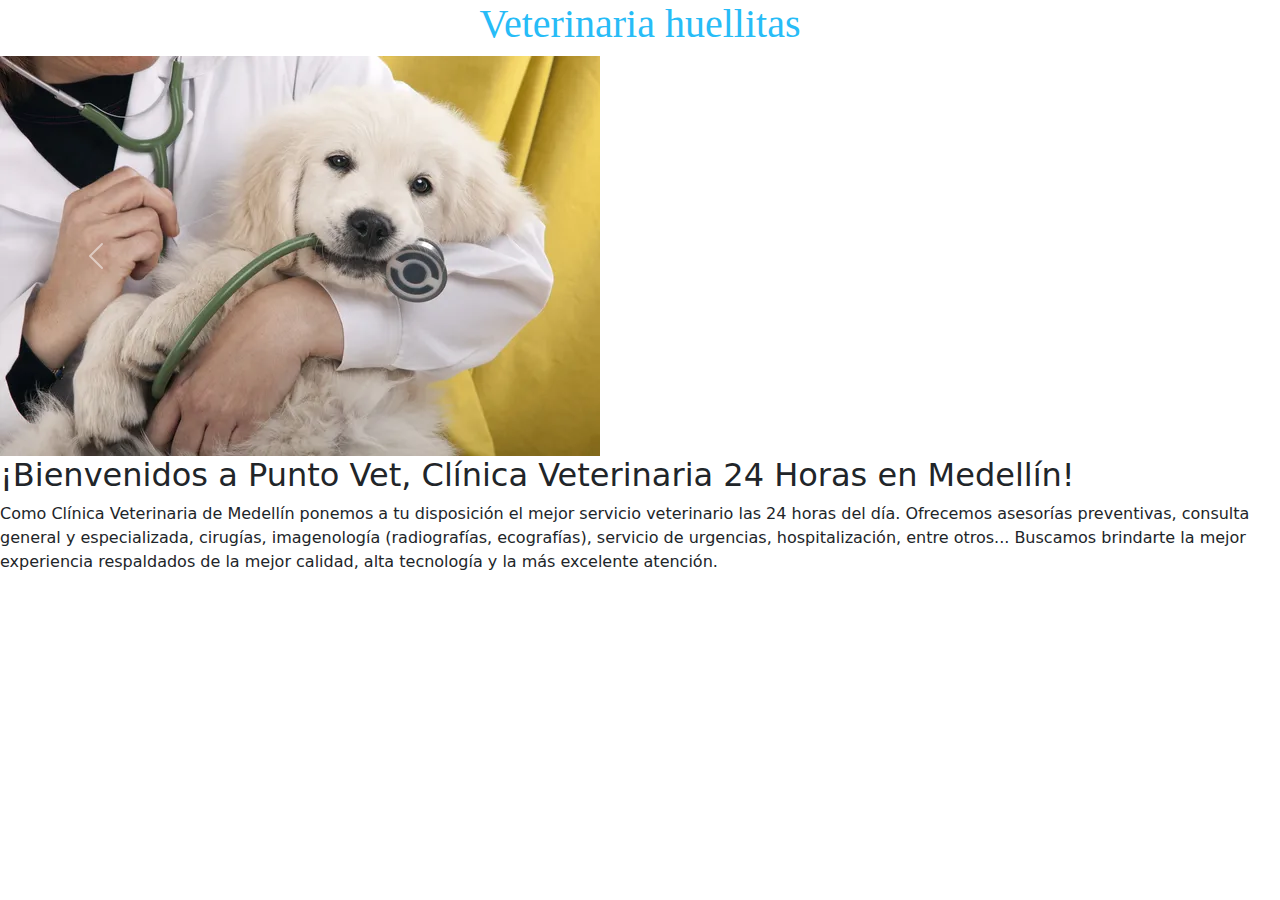
==== index.html @ 8bc76ebe "se agrega estructura servicios" ====
<!DOCTYPE html>
<html lang="en">
<head>
    <meta charset="UTF-8">
    <meta name="viewport" content="width=device-width, initial-scale=1.0">
    <link href="https://cdn.jsdelivr.net/npm/bootstrap@5.3.3/dist/css/bootstrap.min.css" rel="stylesheet" integrity="sha384-QWTKZyjpPEjISv5WaRU9OFeRpok6YctnYmDr5pNlyT2bRjXh0JMhjY6hW+ALEwIH" crossorigin="anonymous">
    <link rel="stylesheet" href="/css/style.css">
    <title>Veterinaria huellitas</title>
</head>
<body>
    <div class="nombre">
        <h1>Veterinaria huellitas</h1>
    </div>
    
        <div id="carouselExample" class="carousel">
            <div class="carousel-inner">
              <div class="carousel-item active">
                <img src="/img/imagen3.jpg" class="d-block w-20" alt="...">
              </div>
              <div class="carousel-item">
                <img src="/img/imagen2.avif" class="d-block w-20" alt="...">
              </div>
              <div class="carousel-item">
                <img src="/img/imagen1.avif" class="d-block w-20" alt="...">
              </div>
            </div>
            <button class="carousel-control-prev" type="button" data-bs-target="#carouselExample" data-bs-slide="prev">
              <span class="carousel-control-prev-icon" aria-hidden="true"></span>
              <span class="visually-hidden">Previous</span>
            </button>
            <button class="carousel-control-next" type="button" data-bs-target="#carouselExample" data-bs-slide="next">
              <span class="carousel-control-next-icon" aria-hidden="true"></span>
              <span class="visually-hidden">Next</span>
            </button>
          </div>
          <h2>¡Bienvenidos a Punto Vet, Clínica Veterinaria 24 Horas en Medellín!</h2> 

    <p>Como Clínica Veterinaria de Medellín ponemos a tu disposición el mejor servicio veterinario las 24 horas del día. Ofrecemos asesorías preventivas, consulta general y especializada, cirugías, imagenología (radiografías, ecografías), servicio de urgencias, hospitalización, entre otros... Buscamos brindarte la mejor experiencia respaldados de la mejor calidad, alta tecnología y la más excelente atención.</p>
</body>
</html>
<script src="https://cdn.jsdelivr.net/npm/bootstrap@5.3.3/dist/js/bootstrap.bundle.min.js" integrity="sha384-YvpcrYf0tY3lHB60NNkmXc5s9fDVZLESaAA55NDzOxhy9GkcIdslK1eN7N6jIeHz" crossorigin="anonymous"></script>
---- css/style.css ----
.nombre{
    font-family:cursive;
    text-align: center;
    color: rgb(39, 188, 247);
}
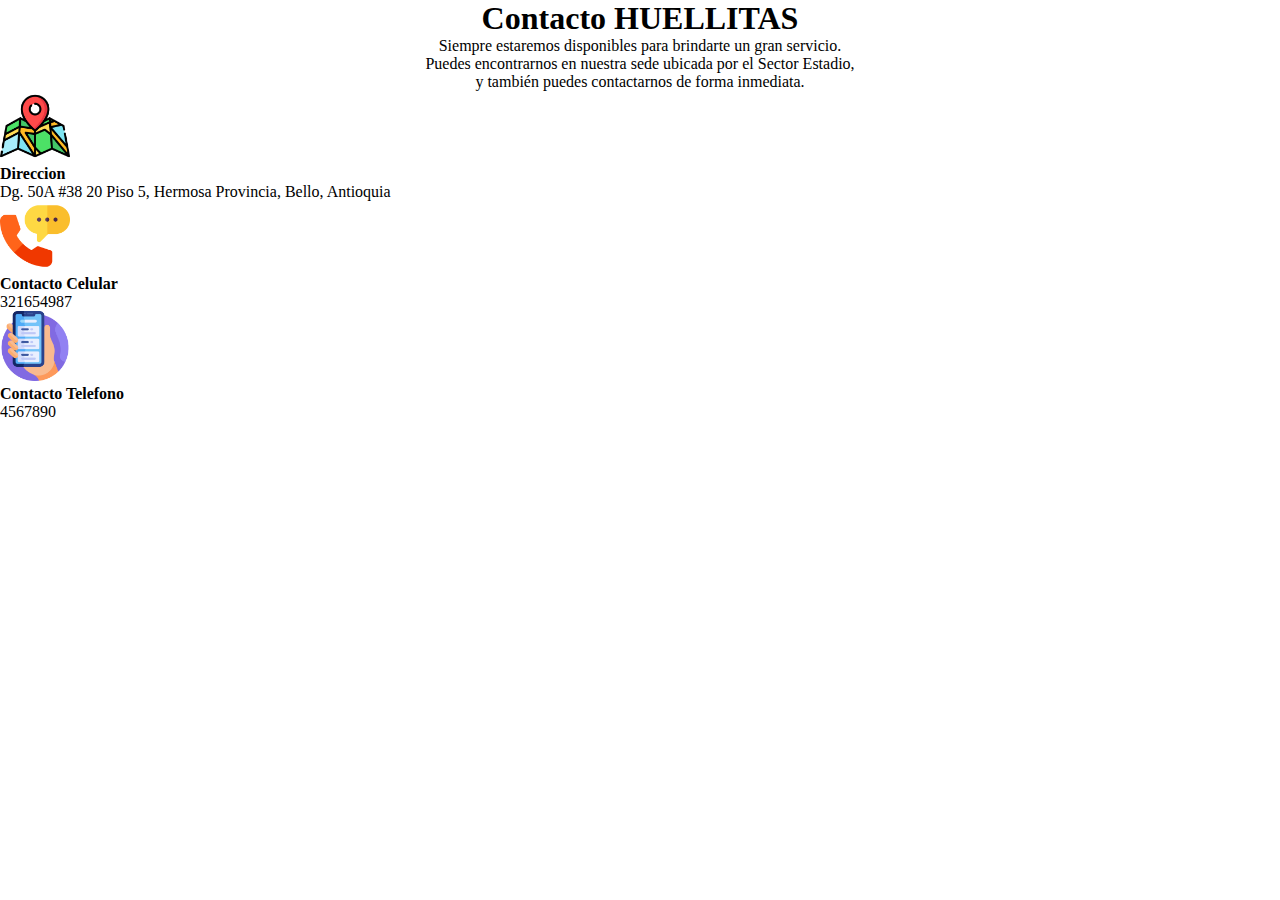
==== commit 1fb21fad: "creacion vista contacto" ====
--- a/index.html
+++ b/index.html
@@ -1,41 +1,33 @@
 <!DOCTYPE html>
 <html lang="en">
-<head>
-    <meta charset="UTF-8">
-    <meta name="viewport" content="width=device-width, initial-scale=1.0">
-    <link href="https://cdn.jsdelivr.net/npm/bootstrap@5.3.3/dist/css/bootstrap.min.css" rel="stylesheet" integrity="sha384-QWTKZyjpPEjISv5WaRU9OFeRpok6YctnYmDr5pNlyT2bRjXh0JMhjY6hW+ALEwIH" crossorigin="anonymous">
-    <link rel="stylesheet" href="/css/style.css">
-    <title>Veterinaria huellitas</title>
-</head>
-<body>
-    <div class="nombre">
-        <h1>Veterinaria huellitas</h1>
-    </div>
+  <head>
+    <meta charset="UTF-8" />
+    <meta name="viewport" content="width=device-width, initial-scale=1.0" />
+    <link rel="stylesheet" href="index.css" />
     
-        <div id="carouselExample" class="carousel">
-            <div class="carousel-inner">
-              <div class="carousel-item active">
-                <img src="/img/imagen3.jpg" class="d-block w-20" alt="...">
-              </div>
-              <div class="carousel-item">
-                <img src="/img/imagen2.avif" class="d-block w-20" alt="...">
-              </div>
-              <div class="carousel-item">
-                <img src="/img/imagen1.avif" class="d-block w-20" alt="...">
-              </div>
-            </div>
-            <button class="carousel-control-prev" type="button" data-bs-target="#carouselExample" data-bs-slide="prev">
-              <span class="carousel-control-prev-icon" aria-hidden="true"></span>
-              <span class="visually-hidden">Previous</span>
-            </button>
-            <button class="carousel-control-next" type="button" data-bs-target="#carouselExample" data-bs-slide="next">
-              <span class="carousel-control-next-icon" aria-hidden="true"></span>
-              <span class="visually-hidden">Next</span>
-            </button>
-          </div>
-          <h2>¡Bienvenidos a Punto Vet, Clínica Veterinaria 24 Horas en Medellín!</h2> 
+    <title>contacto</title>
+  </head>
+  <body>
+    <h1 class="title">Contacto HUELLITAS</h1>
 
-    <p>Como Clínica Veterinaria de Medellín ponemos a tu disposición el mejor servicio veterinario las 24 horas del día. Ofrecemos asesorías preventivas, consulta general y especializada, cirugías, imagenología (radiografías, ecografías), servicio de urgencias, hospitalización, entre otros... Buscamos brindarte la mejor experiencia respaldados de la mejor calidad, alta tecnología y la más excelente atención.</p>
-</body>
+    <p class="ti">
+      Siempre estaremos disponibles para brindarte un gran servicio. <br />
+      Puedes encontrarnos en nuestra sede ubicada por el Sector Estadio, <br />
+      y también puedes contactarnos de forma inmediata.
+    </p>
+
+    
+    <img class="ubic" src="/img/map.png" alt="ubicacion" />
+    <h4>Direccion</h4>
+    <p class="ub">Dg. 50A #38 20 Piso 5, Hermosa Provincia, Bello, Antioquia</p>
+
+    <img class="cel" src="/img/phone.png" alt="celular" />
+    <h4>Contacto Celular</h4>
+    <p class="ce">321654987</p>
+
+    <img class="tel" src="/img/smartphone.png" alt="telefono" />
+    <h4>Contacto Telefono</h4>
+    <p class="te">4567890</p>
+  </body>
+  
 </html>
-<script src="https://cdn.jsdelivr.net/npm/bootstrap@5.3.3/dist/js/bootstrap.bundle.min.js" integrity="sha384-YvpcrYf0tY3lHB60NNkmXc5s9fDVZLESaAA55NDzOxhy9GkcIdslK1eN7N6jIeHz" crossorigin="anonymous"></script>--- a/index.css
+++ b/index.css
@@ -0,0 +1,47 @@
+*{
+    margin: 0;
+    padding: 0;
+    box-sizing: border-box;
+}
+
+li{
+    float: left;
+    margin-left: 10px;
+}
+
+ul{
+    margin-left: 20px;
+}
+
+.title{
+    text-align: center;
+    
+}
+
+.ti{
+    text-align: center;
+}
+
+
+.ubic{
+    width: 70px;
+    height: 70px;
+}
+
+.ub{
+    
+}
+
+.cel{
+    width: 70px;
+    height: 70px;
+}
+
+.tel{
+    width: 70px;
+    height: 70px;
+}
+
+.ub{
+
+}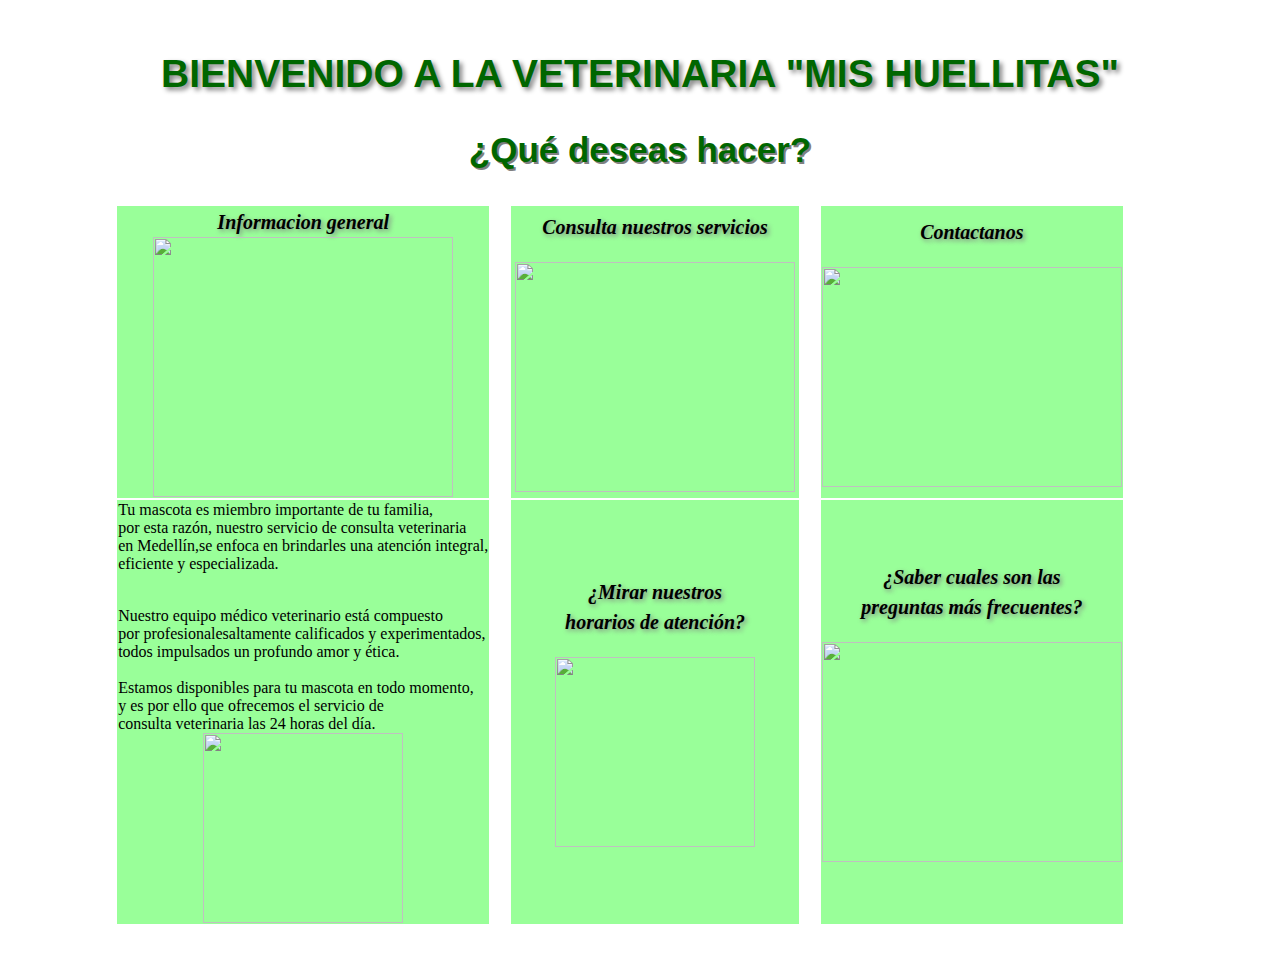
==== commit 2fdc02b7: "Se modifica planilla" ====
--- a/index.html
+++ b/index.html
@@ -1,33 +1,46 @@
-<!DOCTYPE html>
-<html lang="en">
-  <head>
-    <meta charset="UTF-8" />
-    <meta name="viewport" content="width=device-width, initial-scale=1.0" />
-    <link rel="stylesheet" href="index.css" />
+<html lang="en" >
+<head>
+  <title>Mis guellitas</title>
+  <link rel="stylesheet" href="/css/style.css">
+ </head>
+<body>
+<br><h1>Bienvenido a la veterinaria "Mis Huellitas"</h1> 
+  <h2>¿Qué deseas hacer?</h2>
+  <table align="center"> <tr>  
+    <td class="tabla1">  
+  <p class="parrafo1"> Informacion general<a href = https://codepen.io/SofiaGarzonM/full/rNwvqKN>
+  <img class= "accesorios" src= "https://cdn.shopify.com/s/files/1/0564/8980/3942/files/pet_house_outlet_mascotas_juguetes_y_accesorios_503x503.png?v=1620440787" ></a></td>
+    <td>&nbsp;&nbsp;&nbsp;&nbsp;</td>
+ <td class="tabla1"><p class="parrafo1">Consulta nuestros servicios</p><a href = https://codepen.io/SofiaGarzonM/full/ExXLOvX>
+   <img class= "alimentos" src=  "https://i1.wp.com/doctorpet.co/wp-content/uploads/2021/03/alimento-virbac-neutered-hpm-domicilios-medellin-perros-gatos.png?resize=660%2C660"> </a></td>
+    <td>&nbsp;&nbsp;&nbsp;&nbsp;</td>
+  <td class="tabla1"> <p class="parrafo1">Contactanos</p><a href = https://codepen.io/SofiaGarzonM/full/RwgyqzO>
+  <img class= "cita" src= "https://zoovetesmipasion.com/wp-content/uploads/2017/04/veterinario-731x535.png">
+  </a>
+    </td></tr>
+      
+    <tr>
+    <td class="tabla1">
+  <p>Tu mascota es miembro importante de tu familia,<br>por esta razón, nuestro servicio de consulta veterinaria <br>en Medellín,se enfoca en brindarles una atención integral,<br>eficiente y especializada.</p>
+  <br> Nuestro equipo médico veterinario está compuesto<br>por profesionalesaltamente calificados y experimentados,<br> todos impulsados un profundo amor y ética.<br>
+  <br> Estamos disponibles para tu mascota en todo momento,<br>y es por ello que ofrecemos el servicio de <br>consulta veterinaria las 24 horas del día.
+  <img class= "act" src= "https://www.cobberdogking.com/imagenes/about-australian-cobberdog/4-labradoodle-colors-sizes_1.png">
+
+  <!--<a href = https://codepen.io/SofiaGarzonM/full/oNwMybr>
+ </a></td>-->
+ <td>&nbsp;&nbsp;&nbsp;&nbsp;</td>
+ <td class="tabla1"><p class="parrafo1">¿Mirar nuestros <br>horarios de atención?</p><a href = https://codepen.io/SofiaGarzonM/full/RwgBJaP>
+   <img class= "horarios" src=  "https://images.emojiterra.com/google/android-11/512px/1f436.png"> </a></td>
+    <td>&nbsp;&nbsp;&nbsp;&nbsp;</td>
+  <td class="tabla1"> <p class="parrafo1">¿Saber cuales son las <br>preguntas más frecuentes?</p><a href = https://codepen.io/SofiaGarzonM/full/yLXqEJv>
+  <img class= "preguntas" src= "http://4.bp.blogspot.com/-4wh_SLwGxis/UG25QYB3bxI/AAAAAAAAAAM/m9S0GGoQbe4/s1600/perrito.png">
+  </a>
     
-    <title>contacto</title>
-  </head>
-  <body>
-    <h1 class="title">Contacto HUELLITAS</h1>
-
-    <p class="ti">
-      Siempre estaremos disponibles para brindarte un gran servicio. <br />
-      Puedes encontrarnos en nuestra sede ubicada por el Sector Estadio, <br />
-      y también puedes contactarnos de forma inmediata.
-    </p>
-
-    
-    <img class="ubic" src="/img/map.png" alt="ubicacion" />
-    <h4>Direccion</h4>
-    <p class="ub">Dg. 50A #38 20 Piso 5, Hermosa Provincia, Bello, Antioquia</p>
-
-    <img class="cel" src="/img/phone.png" alt="celular" />
-    <h4>Contacto Celular</h4>
-    <p class="ce">321654987</p>
-
-    <img class="tel" src="/img/smartphone.png" alt="telefono" />
-    <h4>Contacto Telefono</h4>
-    <p class="te">4567890</p>
+    </td>
+    <td>&nbsp;&nbsp;&nbsp;&nbsp;</td>
+      <td>&nbsp;&nbsp;&nbsp;&nbsp;</td>
+    </tr>    
+    </table>
+  <br><br>
   </body>
-  
-</html>
+</html>--- a/css/style.css
+++ b/css/style.css
@@ -0,0 +1,78 @@
+h1{
+    font-size:39px;
+    color: #006600;
+    text-align: center;
+    text-shadow:3px 3px 5px grey;
+    text-transform: uppercase;
+    font-family: sans-serif;
+    font-weight: 600px;
+  }
+  h2{
+    font-size:35px;
+    color: #006600;
+    line-height:50px;
+    text-align:center;
+    text-shadow: 2px 2px grey;
+    font-family: sans-serif;
+  }
+  .tabla1{
+    background-color: #99FF99;
+  }
+  .parrafo1{
+    font: oblique bold 120px cursive;
+    color:#000000;
+    font-size:20px;
+    text-align:center;
+    text-shadow:2px 2px 5px grey;
+    line-height: 30px;
+    padding-left:30px;
+   padding-right:30px;
+  }
+  .accesorios{
+   width:300px;
+   height:260px;
+   display:block;
+   margin:auto;
+  }  
+  .alimentos {
+   width:280px;
+   height:230px;
+   display:block;
+   margin:auto;
+  }
+  .cita{
+   width:300px;
+   height:220px;
+   display:block;
+   margin:auto;
+  }
+  .act{
+   width:200px;
+   height:190px;
+   display:block;
+   margin:auto;
+  } 
+  .horarios{
+   width:200px;
+   height:190px;
+   display:block;
+   margin:auto;
+  } 
+  .preguntas{
+    width:300px;
+   height:220px;
+   display:block;
+   margin:auto;
+  }
+  .mascota{
+   width:200px;
+   height:190px;
+   display:block;
+   margin:auto;
+  }
+  body
+  {
+  background-image:url(https://i.pinimg.com/originals/84/7b/10/847b107ffd33367e0d943d4f4c5fc0ef.gif);
+  background-size: 1380px;
+  } 
+  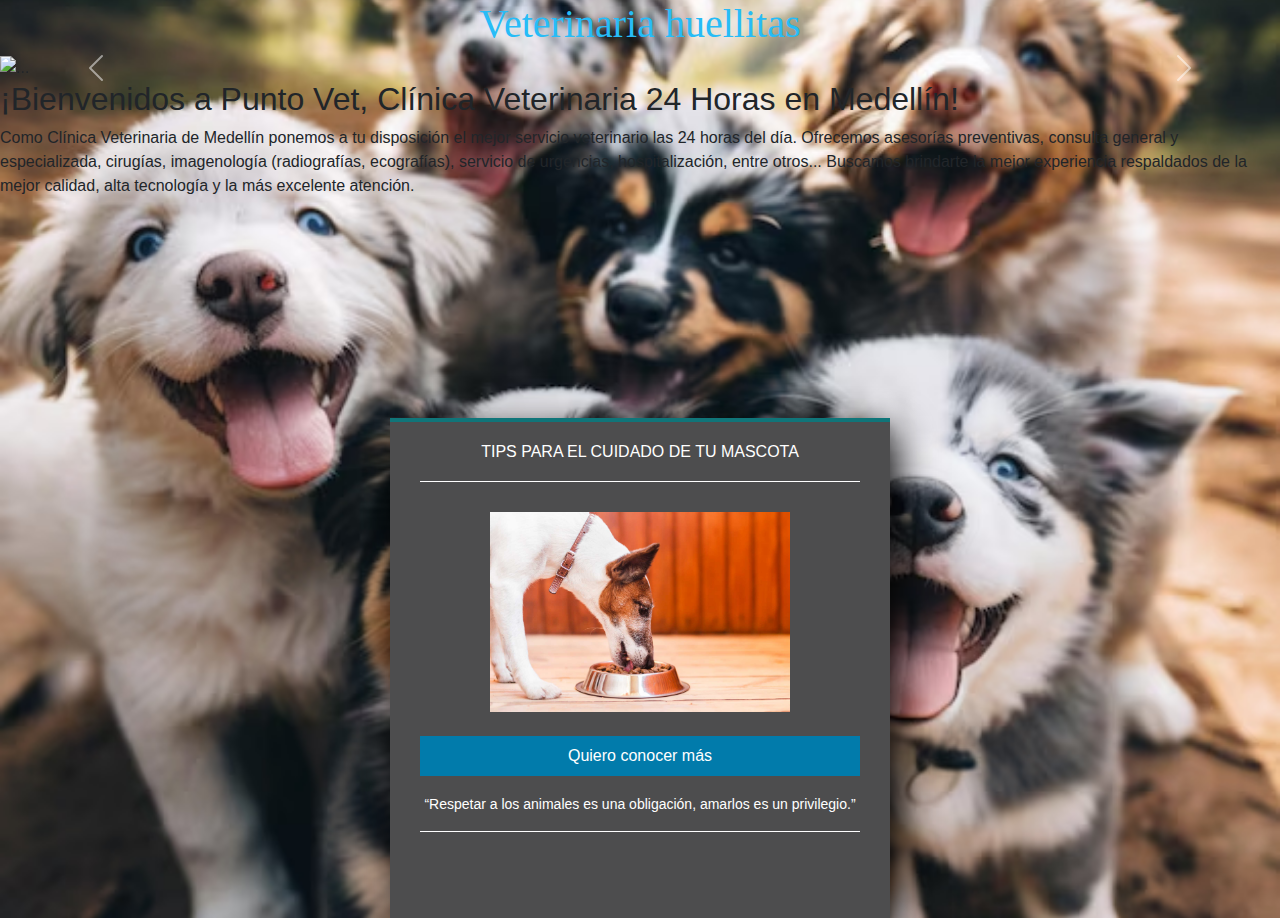
==== commit 16633953: "se une el codigo en el index principal, para que quede en scroll" ====
--- a/index.html
+++ b/index.html
@@ -1,46 +1,54 @@
-<html lang="en" >
+<!DOCTYPE html>
+<html lang="en">
 <head>
-  <title>Mis guellitas</title>
-  <link rel="stylesheet" href="/css/style.css">
- </head>
+    <meta charset="UTF-8">
+    <meta name="viewport" content="width=device-width, initial-scale=1.0">
+    <link href="https://cdn.jsdelivr.net/npm/bootstrap@5.3.3/dist/css/bootstrap.min.css" rel="stylesheet" integrity="sha384-QWTKZyjpPEjISv5WaRU9OFeRpok6YctnYmDr5pNlyT2bRjXh0JMhjY6hW+ALEwIH" crossorigin="anonymous">
+    <link rel="stylesheet" href="/css/style.css">
+    <link rel="stylesheet" href="./tip.css" />
+    <title>Veterinaria huellitas</title>
+</head>
 <body>
-<br><h1>Bienvenido a la veterinaria "Mis Huellitas"</h1> 
-  <h2>¿Qué deseas hacer?</h2>
-  <table align="center"> <tr>  
-    <td class="tabla1">  
-  <p class="parrafo1"> Informacion general<a href = https://codepen.io/SofiaGarzonM/full/rNwvqKN>
-  <img class= "accesorios" src= "https://cdn.shopify.com/s/files/1/0564/8980/3942/files/pet_house_outlet_mascotas_juguetes_y_accesorios_503x503.png?v=1620440787" ></a></td>
-    <td>&nbsp;&nbsp;&nbsp;&nbsp;</td>
- <td class="tabla1"><p class="parrafo1">Consulta nuestros servicios</p><a href = https://codepen.io/SofiaGarzonM/full/ExXLOvX>
-   <img class= "alimentos" src=  "https://i1.wp.com/doctorpet.co/wp-content/uploads/2021/03/alimento-virbac-neutered-hpm-domicilios-medellin-perros-gatos.png?resize=660%2C660"> </a></td>
-    <td>&nbsp;&nbsp;&nbsp;&nbsp;</td>
-  <td class="tabla1"> <p class="parrafo1">Contactanos</p><a href = https://codepen.io/SofiaGarzonM/full/RwgyqzO>
-  <img class= "cita" src= "https://zoovetesmipasion.com/wp-content/uploads/2017/04/veterinario-731x535.png">
-  </a>
-    </td></tr>
-      
-    <tr>
-    <td class="tabla1">
-  <p>Tu mascota es miembro importante de tu familia,<br>por esta razón, nuestro servicio de consulta veterinaria <br>en Medellín,se enfoca en brindarles una atención integral,<br>eficiente y especializada.</p>
-  <br> Nuestro equipo médico veterinario está compuesto<br>por profesionalesaltamente calificados y experimentados,<br> todos impulsados un profundo amor y ética.<br>
-  <br> Estamos disponibles para tu mascota en todo momento,<br>y es por ello que ofrecemos el servicio de <br>consulta veterinaria las 24 horas del día.
-  <img class= "act" src= "https://www.cobberdogking.com/imagenes/about-australian-cobberdog/4-labradoodle-colors-sizes_1.png">
+    <div class="nombre">
+        <h1>Veterinaria huellitas</h1>
+    </div>
+    
+        <div id="carouselExample" class="carousel">
+            <div class="carousel-inner">
+              <div class="carousel-item active">
+                <img src="/img/imagen3.jpg" class="d-block w-20" alt="...">
+              </div>
+              <div class="carousel-item">
+                <img src="/img/imagen2.avif" class="d-block w-20" alt="...">
+              </div>
+              <div class="carousel-item">
+                <img src="/img/imagen1.avif" class="d-block w-20" alt="...">
+              </div>
+            </div>
+            <button class="carousel-control-prev" type="button" data-bs-target="#carouselExample" data-bs-slide="prev">
+              <span class="carousel-control-prev-icon" aria-hidden="true"></span>
+              <span class="visually-hidden">Previous</span>
+            </button>
+            <button class="carousel-control-next" type="button" data-bs-target="#carouselExample" data-bs-slide="next">
+              <span class="carousel-control-next-icon" aria-hidden="true"></span>
+              <span class="visually-hidden">Next</span>
+            </button>
+          </div>
+          <h2>¡Bienvenidos a Punto Vet, Clínica Veterinaria 24 Horas en Medellín!</h2> 
 
-  <!--<a href = https://codepen.io/SofiaGarzonM/full/oNwMybr>
- </a></td>-->
- <td>&nbsp;&nbsp;&nbsp;&nbsp;</td>
- <td class="tabla1"><p class="parrafo1">¿Mirar nuestros <br>horarios de atención?</p><a href = https://codepen.io/SofiaGarzonM/full/RwgBJaP>
-   <img class= "horarios" src=  "https://images.emojiterra.com/google/android-11/512px/1f436.png"> </a></td>
-    <td>&nbsp;&nbsp;&nbsp;&nbsp;</td>
-  <td class="tabla1"> <p class="parrafo1">¿Saber cuales son las <br>preguntas más frecuentes?</p><a href = https://codepen.io/SofiaGarzonM/full/yLXqEJv>
-  <img class= "preguntas" src= "http://4.bp.blogspot.com/-4wh_SLwGxis/UG25QYB3bxI/AAAAAAAAAAM/m9S0GGoQbe4/s1600/perrito.png">
-  </a>
-    
-    </td>
-    <td>&nbsp;&nbsp;&nbsp;&nbsp;</td>
-      <td>&nbsp;&nbsp;&nbsp;&nbsp;</td>
-    </tr>    
-    </table>
-  <br><br>
+    <p>Como Clínica Veterinaria de Medellín ponemos a tu disposición el mejor servicio veterinario las 24 horas del día. Ofrecemos asesorías preventivas, consulta general y especializada, cirugías, imagenología (radiografías, ecografías), servicio de urgencias, hospitalización, entre otros... Buscamos brindarte la mejor experiencia respaldados de la mejor calidad, alta tecnología y la más excelente atención.</p>
+<br>
+<section id="tip" class="form-tip visible">
+
+  <h5>TIPS PARA EL CUIDADO DE TU MASCOTA</h5>
+  <div class="informacion">
+          <img src="../img/alimento.jpg" width="300px" height="200px">
+  </div>
+      <br>
+      <input id="btnIniciar" class="buttons" type="button" value="Quiero conocer más" />
+      <p><a href="#">“Respetar a los animales es una obligación, amarlos es un privilegio.”</a></p>
+</section>
+
   </body>
-</html>+</html>
+<script src="https://cdn.jsdelivr.net/npm/bootstrap@5.3.3/dist/js/bootstrap.bundle.min.js" integrity="sha384-YvpcrYf0tY3lHB60NNkmXc5s9fDVZLESaAA55NDzOxhy9GkcIdslK1eN7N6jIeHz" crossorigin="anonymous"></script>--- a/css/style.css
+++ b/css/style.css
@@ -1,78 +1,76 @@
-h1{
-    font-size:39px;
-    color: #006600;
+.nombre{
+    font-family:cursive;
     text-align: center;
-    text-shadow:3px 3px 5px grey;
-    text-transform: uppercase;
-    font-family: sans-serif;
-    font-weight: 600px;
+    color: rgb(39, 188, 247);
+}
+* {
+    margin: 0;
+    padding: 0;
+    box-sizing: border-box;
   }
-  h2{
-    font-size:35px;
-    color: #006600;
-    line-height:50px;
-    text-align:center;
-    text-shadow: 2px 2px grey;
-    font-family: sans-serif;
+  
+  body {
+    font-family: arial;
+    background-image: url("../img/cachorros2.avif");
+    background-repeat: no-repeat;
+    background-position: center center;
+    background-size: cover;
+    height: 100vh;
+    width: 100%;
   }
-  .tabla1{
-    background-color: #99FF99;
+
+  .informacion{
+    text-align: center; 
   }
-  .parrafo1{
-    font: oblique bold 120px cursive;
-    color:#000000;
-    font-size:20px;
-    text-align:center;
-    text-shadow:2px 2px 5px grey;
-    line-height: 30px;
-    padding-left:30px;
-   padding-right:30px;
+  
+  .form-tip{
+    width: 500px;
+    height: 500px;
+    background: #4d4d4e;
+    margin: auto;
+    margin-top: 180px;
+    box-shadow: 7px 13px 37px #000;
+    padding: 20px 30px;
+    border-top: 4px solid #107579;
+    color: white;
   }
-  .accesorios{
-   width:300px;
-   height:260px;
-   display:block;
-   margin:auto;
-  }  
-  .alimentos {
-   width:280px;
-   height:230px;
-   display:block;
-   margin:auto;
+  
+  .form-tip h5 {
+    margin: 0;
+    text-align: center;
+    height: 40px;
+    margin-bottom: 30px;
+    border-bottom: 1px solid;
+    font-size: 16px;
   }
-  .cita{
-   width:300px;
-   height:220px;
-   display:block;
-   margin:auto;
+    .buttons {
+    width: 100%;
+    height: 40px;
+    background: #017bab;
+    border: none;
+    color: white;
+    margin-bottom: 16px;
+    cursor: pointer;
+    transition: ease-in-out 0.5s;
   }
-  .act{
-   width:200px;
-   height:190px;
-   display:block;
-   margin:auto;
-  } 
-  .horarios{
-   width:200px;
-   height:190px;
-   display:block;
-   margin:auto;
-  } 
-  .preguntas{
-    width:300px;
-   height:220px;
-   display:block;
-   margin:auto;
+  
+  .buttons:hover {
+    background: #02597c;
+    border: 1px solid whit
   }
-  .mascota{
-   width:200px;
-   height:190px;
-   display:block;
-   margin:auto;
+  
+  .form-tip p {
+    height: 40px;
+    text-align: center;
+    border-bottom: 1px solid;
   }
-  body
-  {
-  background-image:url(https://i.pinimg.com/originals/84/7b/10/847b107ffd33367e0d943d4f4c5fc0ef.gif);
-  background-size: 1380px;
-  } 
-  +  
+  .form-tip a {
+    color: white;
+    text-decoration: none;
+    font-size: 14px;
+  }
+  
+  .form-tip a:hover {
+    text-decoration: underline;
+  }
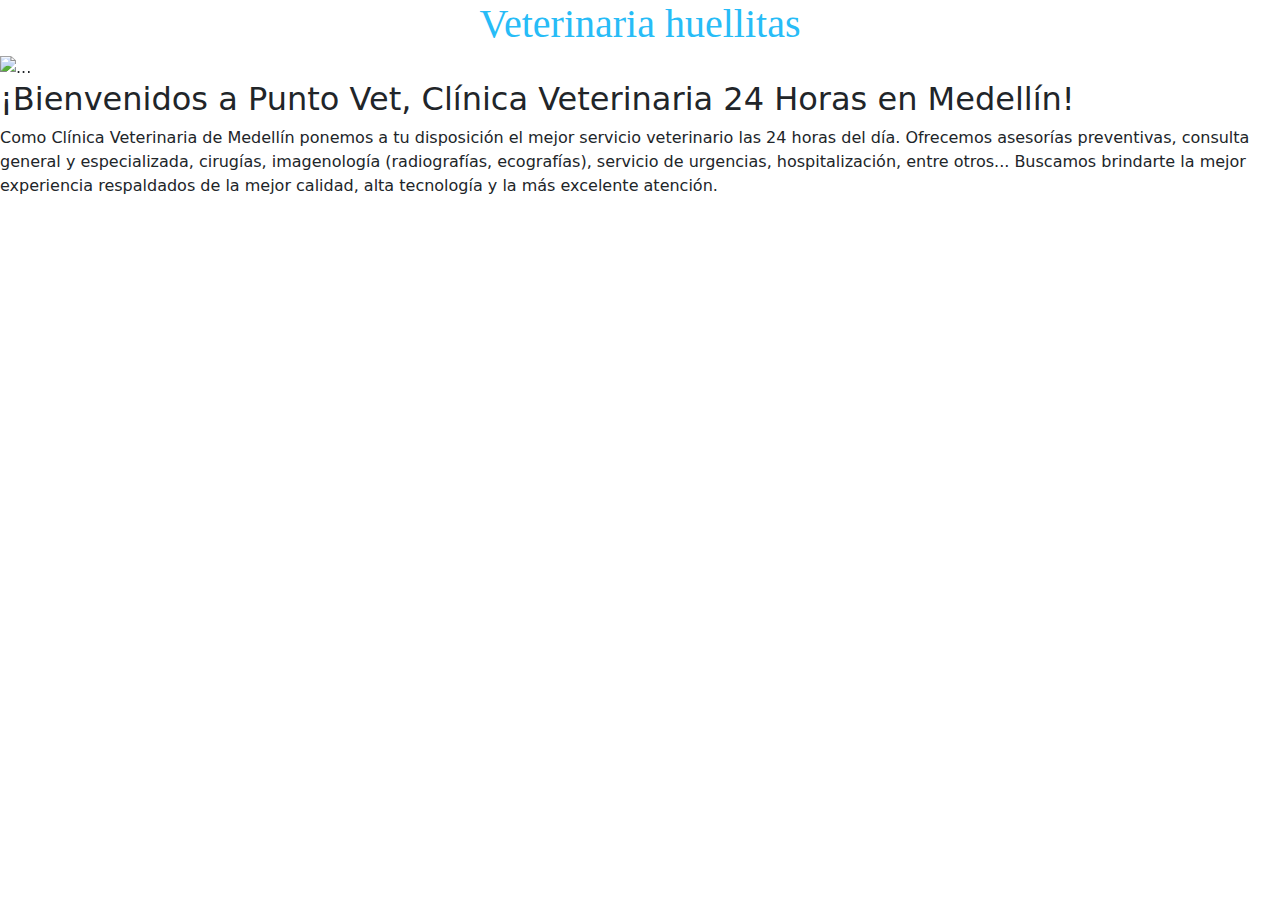
==== commit f9ea2b53: "se realiza el cambio para que queden las vistas independientes" ====
--- a/index.html
+++ b/index.html
@@ -37,18 +37,6 @@
           <h2>¡Bienvenidos a Punto Vet, Clínica Veterinaria 24 Horas en Medellín!</h2> 
 
     <p>Como Clínica Veterinaria de Medellín ponemos a tu disposición el mejor servicio veterinario las 24 horas del día. Ofrecemos asesorías preventivas, consulta general y especializada, cirugías, imagenología (radiografías, ecografías), servicio de urgencias, hospitalización, entre otros... Buscamos brindarte la mejor experiencia respaldados de la mejor calidad, alta tecnología y la más excelente atención.</p>
-<br>
-<section id="tip" class="form-tip visible">
-
-  <h5>TIPS PARA EL CUIDADO DE TU MASCOTA</h5>
-  <div class="informacion">
-          <img src="../img/alimento.jpg" width="300px" height="200px">
-  </div>
-      <br>
-      <input id="btnIniciar" class="buttons" type="button" value="Quiero conocer más" />
-      <p><a href="#">“Respetar a los animales es una obligación, amarlos es un privilegio.”</a></p>
-</section>
-
   </body>
 </html>
 <script src="https://cdn.jsdelivr.net/npm/bootstrap@5.3.3/dist/js/bootstrap.bundle.min.js" integrity="sha384-YvpcrYf0tY3lHB60NNkmXc5s9fDVZLESaAA55NDzOxhy9GkcIdslK1eN7N6jIeHz" crossorigin="anonymous"></script>--- a/css/style.css
+++ b/css/style.css
@@ -3,74 +3,3 @@
     text-align: center;
     color: rgb(39, 188, 247);
 }
-* {
-    margin: 0;
-    padding: 0;
-    box-sizing: border-box;
-  }
-  
-  body {
-    font-family: arial;
-    background-image: url("../img/cachorros2.avif");
-    background-repeat: no-repeat;
-    background-position: center center;
-    background-size: cover;
-    height: 100vh;
-    width: 100%;
-  }
-
-  .informacion{
-    text-align: center; 
-  }
-  
-  .form-tip{
-    width: 500px;
-    height: 500px;
-    background: #4d4d4e;
-    margin: auto;
-    margin-top: 180px;
-    box-shadow: 7px 13px 37px #000;
-    padding: 20px 30px;
-    border-top: 4px solid #107579;
-    color: white;
-  }
-  
-  .form-tip h5 {
-    margin: 0;
-    text-align: center;
-    height: 40px;
-    margin-bottom: 30px;
-    border-bottom: 1px solid;
-    font-size: 16px;
-  }
-    .buttons {
-    width: 100%;
-    height: 40px;
-    background: #017bab;
-    border: none;
-    color: white;
-    margin-bottom: 16px;
-    cursor: pointer;
-    transition: ease-in-out 0.5s;
-  }
-  
-  .buttons:hover {
-    background: #02597c;
-    border: 1px solid whit
-  }
-  
-  .form-tip p {
-    height: 40px;
-    text-align: center;
-    border-bottom: 1px solid;
-  }
-  
-  .form-tip a {
-    color: white;
-    text-decoration: none;
-    font-size: 14px;
-  }
-  
-  .form-tip a:hover {
-    text-decoration: underline;
-  }
